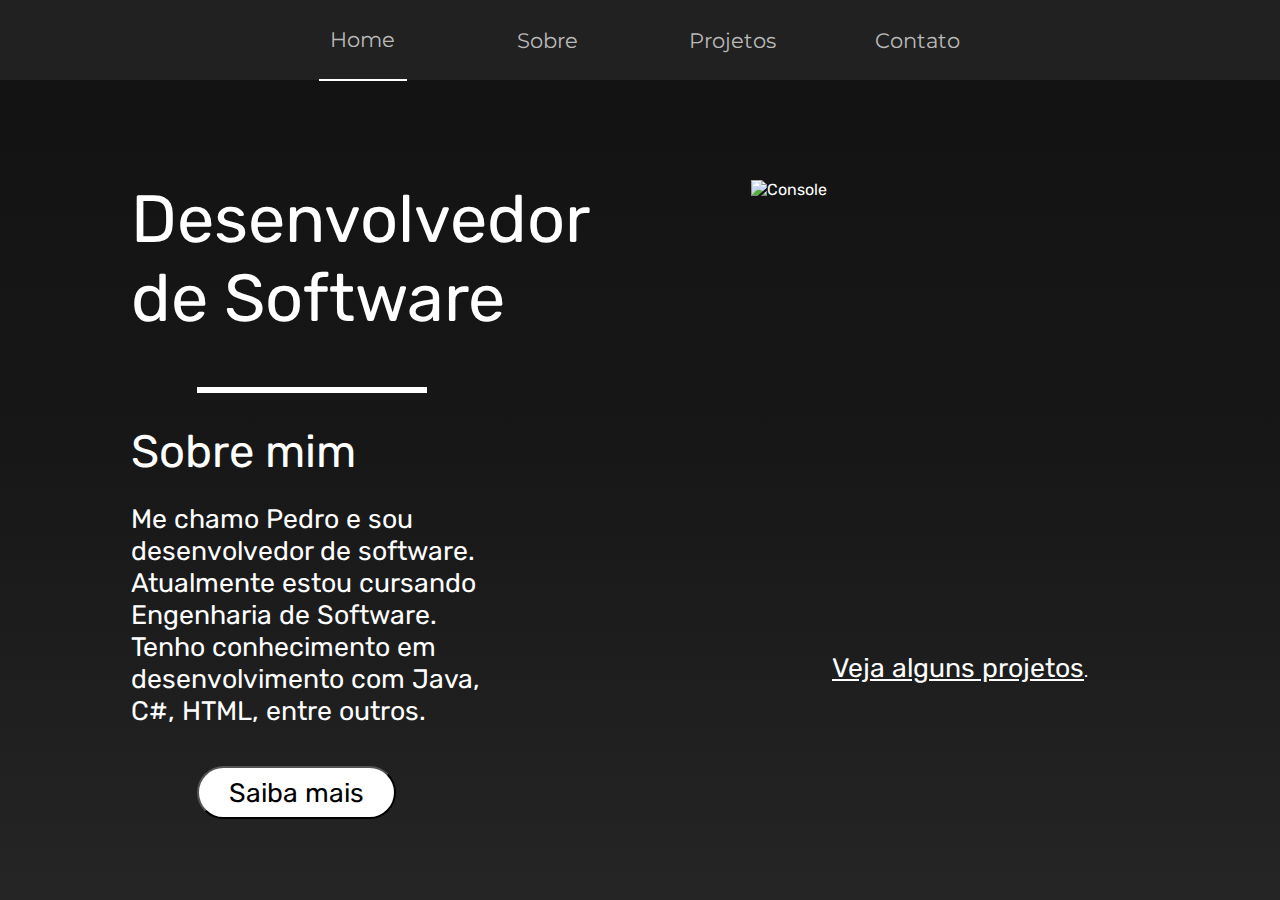
==== portfolio/index.html @ 70cb69e5 "Adicionar página sobre mim" ====
<!DOCTYPE html>
<html lang="pt-br">
<head>
    <meta charset="UTF-8">
    <meta name="viewport" content="width=device-width, initial-scale=1.0">
    <title>Home</title>
    <link rel="stylesheet" href="style.css">
</head>
<body>
    <div class="content">
        <header>
            <ul>
                <li class="home"><a href="./index.html">Home</a></li>
                <li class="about"><a href="./about.html">Sobre</a></li>
                <li class="projects"><a href="">Projetos</a></li>
                <li class="contact"><a href="">Contato</a></li>
            </ul>
        </header>
        <section class="home-content">
            <div class="about">
                <h1>Desenvolvedor de Software</h1>
                <hr>
                <h2>Sobre mim</h2>
                <p>
                    Me chamo Pedro e sou desenvolvedor de software. 
                    Atualmente estou cursando Engenharia de Software. 
                    Tenho conhecimento em desenvolvimento com Java, C#, HTML, entre outros.
                </p>
                <button>Saiba mais</button>             
            </div>
            <div class="tools-content">
                <img src="./img/animated-console.gif" alt="Console" class="console">
                <p><a href="">Veja alguns projetos</a>.</p>
            </div>
        </section>
    </div>
</body>
</html>
---- portfolio/style.css ----
@import url('https://fonts.googleapis.com/css2?family=Montserrat:ital,wght@0,100..900;1,100..900&display=swap');
@import url('https://fonts.googleapis.com/css2?family=Rubik:ital,wght@0,300..900;1,300..900&display=swap');

* {
    color: #FFFFFF;
    margin: 0 0;
}

body {
    background: rgb(18,18,18);
    height: 100vh;
    margin: 0px;
}

div.content {
    width: 100%;
    height: 100%;
    background: rgb(18,18,18);
    background: linear-gradient(180deg, rgba(18,18,18,1) 0%, rgba(23,23,23,1) 50%, rgba(37,37,37,1) 100%);
}

header {
    display: flex;
    align-items: center;
    justify-content: center;
    background-color: #212121;
    font-family: Montserrat;
    width: 100%;
    height: 8.9%;
}

header ul {
    display: flex;
    flex-direction: row;
    justify-content: center;
    align-items: center;
    gap: 97px;
    padding: 0px;
    list-style-type: none;
    height: 100%;
}

header ul li {
    display: flex;
    align-items: center;
    justify-content: center;
    width: 88px;
    height: 100%;
}

header ul li.home {
    border-bottom: 2px solid #ffffff;
}

header ul li a {
    color: #bababa;
    text-decoration: none;
    text-align: center;
    font-size: 16pt;
}

header ul li a:hover {
    font-weight: 600;
    color: #ffffff;
}

section.home-content {
    display: flex;
    flex-direction: row;
    font-family: Rubik;
}

div.about {
    display: flex;
    flex-direction: column;
    align-items: center;
    width: 50%;
}

div.about h1 {
    width: 58.958333333333%;
    font-size: 50pt;
    font-weight: 400;
    margin-top: 100px;
    margin-bottom: 49px;
}

div.about hr {
    width: 35%;
    border: 3px solid #ffffff;
    align-self: flex-start;
    margin-left: 197px;
    margin-right: auto;
}

div.about h2 {
    width: 58.958333333333%;
    font-size: 34pt;
    font-weight: 400;
    margin-top: 32px;
    margin-bottom: 25px;
}

div.about p {
    width: 58.958333333333%;
    font-size: 20pt;
    margin-bottom: 39px;
}

div.about button {
    font-family: Rubik;
    font-size: 20pt;
    color: #000000;
    align-self: flex-start;
    margin-left: 197px;
    margin-right: auto;
    width: 199px;
    height: 53px;
    border-radius: 40px;
    background-color: #ffffff;
}

div.about button:hover {
    color: #000000;
    background-color: #c5c5c5;
}

div.tools-content {
    display: flex;
    flex-direction: column;
    align-items: center;
    width: 50%;
}

div.tools-content img {
    width: 65.208333333333%;
    height: 60.58495821727%;
    margin-top: 100px;
    margin-bottom: 24px;
}

div.tools-content a {
    font-size: 20pt;
}
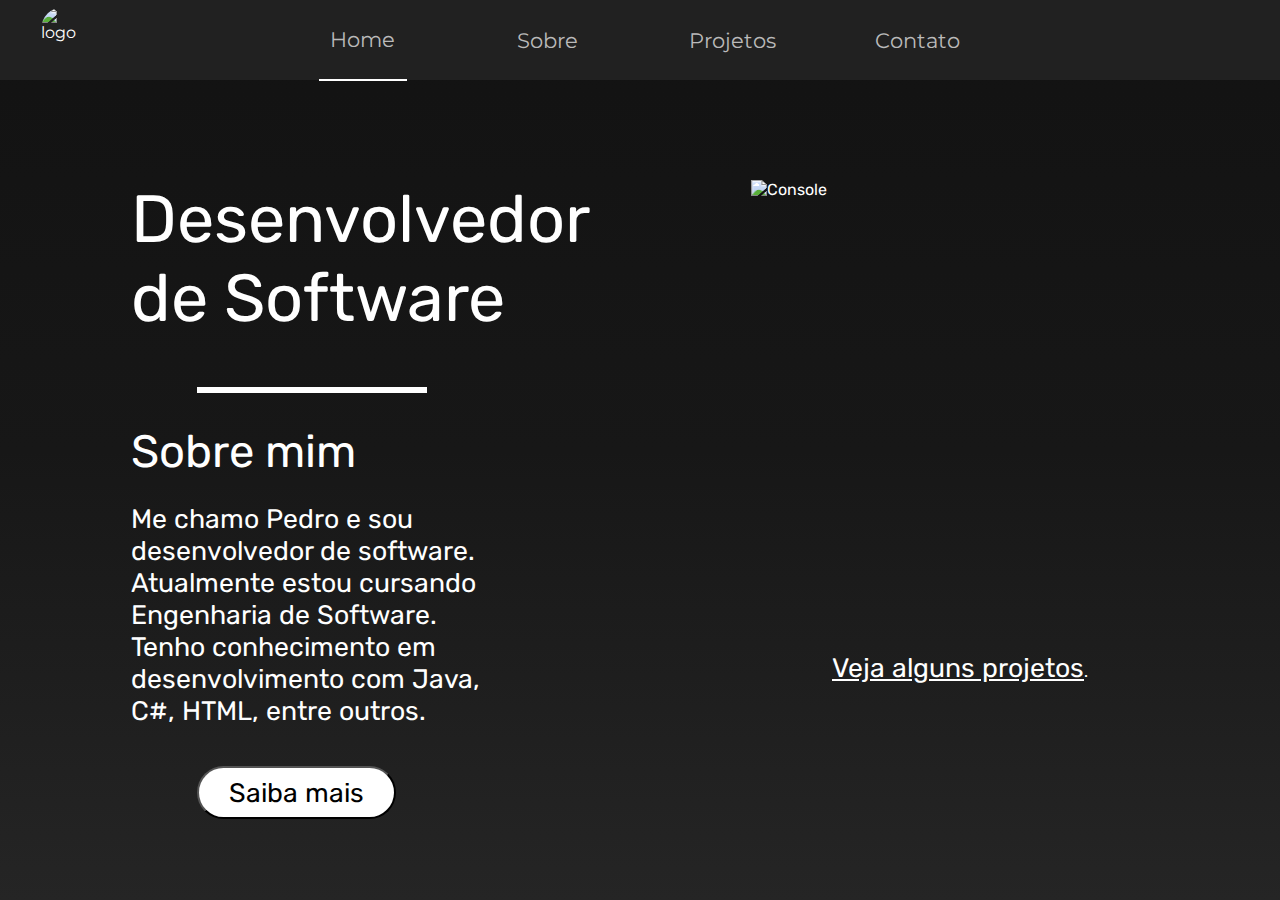
==== commit c05277fb: "feat: adiciona logo no header" ====
--- a/portfolio/index.html
+++ b/portfolio/index.html
@@ -4,11 +4,14 @@
     <meta charset="UTF-8">
     <meta name="viewport" content="width=device-width, initial-scale=1.0">
     <title>Home</title>
-    <link rel="stylesheet" href="style.css">
+    <link rel="stylesheet" href="index-style.css">
 </head>
 <body>
     <div class="content">
         <header>
+            <div class="logo">
+                <img src="https://avatars.githubusercontent.com/u/53160578?v=4" alt="logo" class="logo">
+            </div>
             <ul>
                 <li class="home"><a href="./index.html">Home</a></li>
                 <li class="about"><a href="./about.html">Sobre</a></li>
--- a/portfolio/index-style.css
+++ b/portfolio/index-style.css
@@ -0,0 +1,162 @@
+@import url('https://fonts.googleapis.com/css2?family=Montserrat:ital,wght@0,100..900;1,100..900&display=swap');
+@import url('https://fonts.googleapis.com/css2?family=Rubik:ital,wght@0,300..900;1,300..900&display=swap');
+
+* {
+    color: #FFFFFF;
+    margin: 0 0;
+}
+
+body {
+    background: rgb(18,18,18);
+    height: 100vh;
+    margin: 0px;
+}
+
+div.content {
+    width: 100%;
+    height: 100%;
+    background: rgb(18,18,18);
+    background: linear-gradient(180deg, rgba(18,18,18,1) 0%, rgba(23,23,23,1) 50%, rgba(37,37,37,1) 100%);
+}
+
+header {
+    display: flex;
+    align-items: center;
+    justify-content: center;
+    background-color: #212121;
+    font-family: Montserrat;
+    width: 100%;
+    height: 8.9%;
+}
+
+div.logo {
+    padding-left: 2.8125%;
+    display: flex;
+    justify-content: center;
+    align-items: center;
+    justify-self: start;
+    width: 4.2708333333333%;
+    height: 100%;
+}
+
+img.logo {
+    width: 82.926829268293%;
+    height: 82.926829268293%;
+    justify-self: flex-start;
+    border-radius: 50px;
+}
+
+header ul {
+    display: flex;
+    flex-direction: row;
+    justify-content: center;
+    align-items: center;
+    flex-grow: 1;
+    gap: 97px;
+    padding: 0px 7.0833333333333% 0px 0px;
+    list-style-type: none;
+    height: 100%;
+}
+
+header ul li {
+    display: flex;
+    align-items: center;
+    justify-content: center;
+    width: 88px;
+    height: 100%;
+}
+
+header ul li.home {
+    border-bottom: 2px solid #ffffff;
+}
+
+header ul li a {
+    color: #bababa;
+    text-decoration: none;
+    text-align: center;
+    font-size: 16pt;
+}
+
+header ul li a:hover {
+    font-weight: 600;
+    color: #ffffff;
+}
+
+section.home-content {
+    display: flex;
+    flex-direction: row;
+    font-family: Rubik;
+}
+
+div.about {
+    display: flex;
+    flex-direction: column;
+    align-items: center;
+    width: 50%;
+}
+
+div.about h1 {
+    width: 58.958333333333%;
+    font-size: 50pt;
+    font-weight: 400;
+    margin-top: 100px;
+    margin-bottom: 49px;
+}
+
+div.about hr {
+    width: 35%;
+    border: 3px solid #ffffff;
+    align-self: flex-start;
+    margin-left: 197px;
+    margin-right: auto;
+}
+
+div.about h2 {
+    width: 58.958333333333%;
+    font-size: 34pt;
+    font-weight: 400;
+    margin-top: 32px;
+    margin-bottom: 25px;
+}
+
+div.about p {
+    width: 58.958333333333%;
+    font-size: 20pt;
+    margin-bottom: 39px;
+}
+
+div.about button {
+    font-family: Rubik;
+    font-size: 20pt;
+    color: #000000;
+    align-self: flex-start;
+    margin-left: 197px;
+    margin-right: auto;
+    width: 199px;
+    height: 53px;
+    border-radius: 40px;
+    background-color: #ffffff;
+}
+
+div.about button:hover {
+    color: #000000;
+    background-color: #c5c5c5;
+}
+
+div.tools-content {
+    display: flex;
+    flex-direction: column;
+    align-items: center;
+    width: 50%;
+}
+
+div.tools-content img {
+    width: 65.208333333333%;
+    height: 60.58495821727%;
+    margin-top: 100px;
+    margin-bottom: 24px;
+}
+
+div.tools-content a {
+    font-size: 20pt;
+}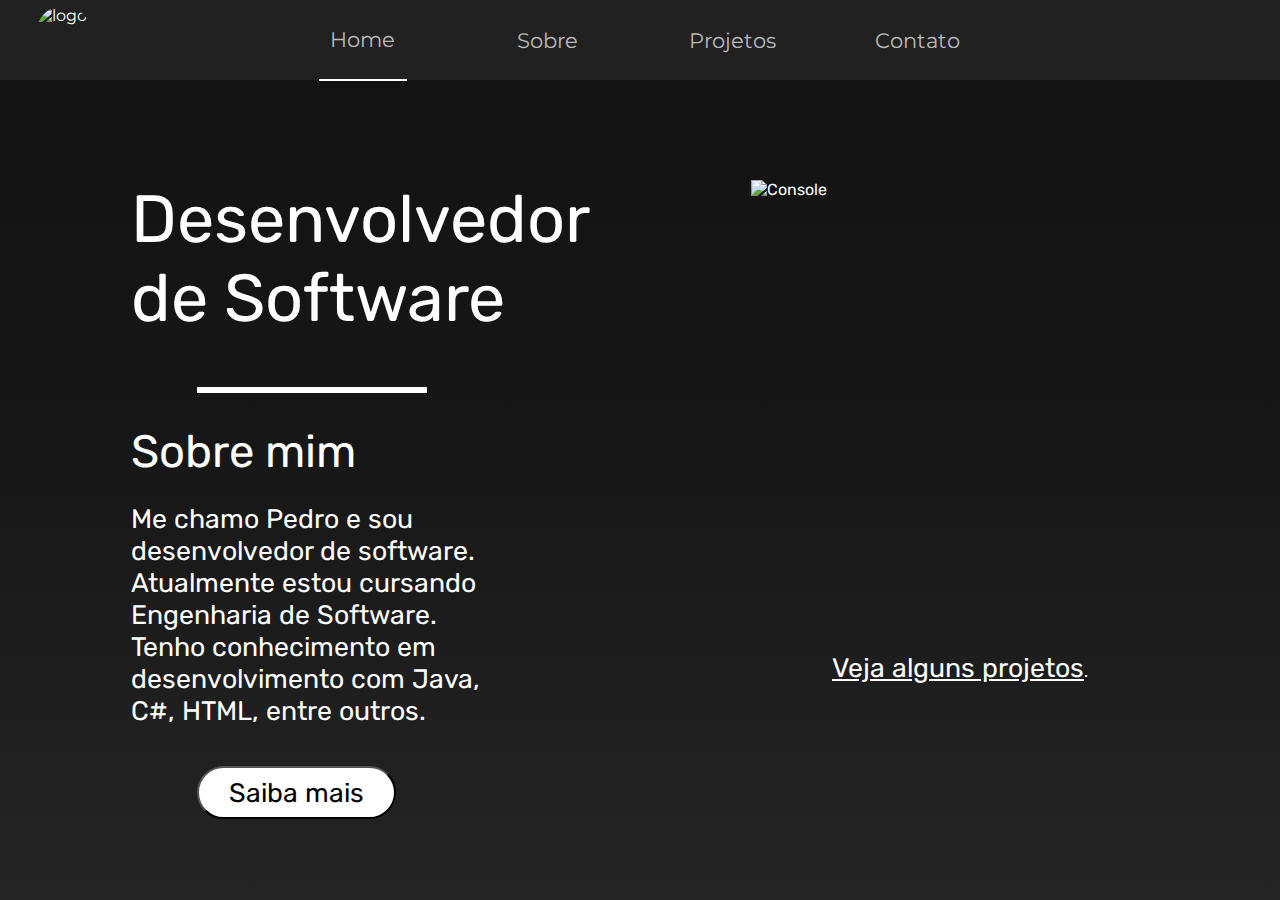
==== commit 725dcc1e: "feat: adiciona seção liguagens e ferraments" ====
--- a/portfolio/index.html
+++ b/portfolio/index.html
@@ -9,7 +9,7 @@
 <body>
     <div class="content">
         <header>
-            <div class="logo">
+            <div class="logo"> 
                 <img src="https://avatars.githubusercontent.com/u/53160578?v=4" alt="logo" class="logo">
             </div>
             <ul>
--- a/portfolio/index-style.css
+++ b/portfolio/index-style.css
@@ -40,8 +40,8 @@
 }
 
 img.logo {
-    width: 82.926829268293%;
-    height: 82.926829268293%;
+    width: 68px;
+    height: 68px;
     justify-self: flex-start;
     border-radius: 50px;
 }
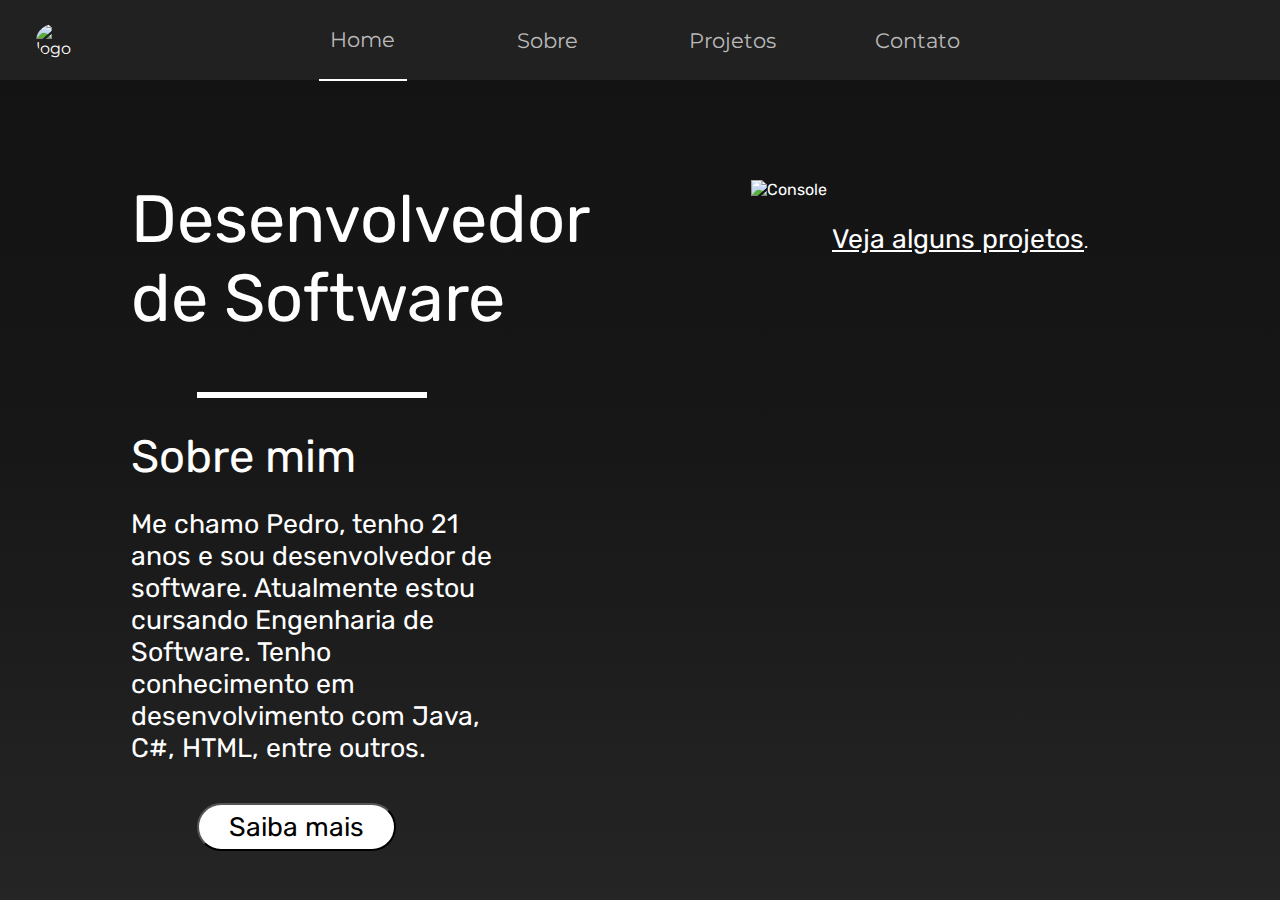
==== commit 93b372c0: "feat: adiciona idade ao parágrafo no index" ====
--- a/portfolio/index.html
+++ b/portfolio/index.html
@@ -24,12 +24,10 @@
                 <h1>Desenvolvedor de Software</h1>
                 <hr>
                 <h2>Sobre mim</h2>
-                <p>
-                    Me chamo Pedro e sou desenvolvedor de software. 
-                    Atualmente estou cursando Engenharia de Software. 
-                    Tenho conhecimento em desenvolvimento com Java, C#, HTML, entre outros.
+                <p id="description">
+                    Me chamo Pedro, tenho [idade] anos e sou desenvolvedor de software. Atualmente estou cursando Engenharia de Software. Tenho conhecimento em desenvolvimento com Java, C#, HTML, entre outros.
                 </p>
-                <button>Saiba mais</button>             
+                <button onclick="window.location.href = './about.html'">Saiba mais</button>             
             </div>
             <div class="tools-content">
                 <img src="./img/animated-console.gif" alt="Console" class="console">
@@ -37,5 +35,12 @@
             </div>
         </section>
     </div>
+    <script>
+        var today = new Date(Date.now());
+        var bd = new Date('Sep 05 2004');
+        var age = (((today - bd)/1000)/86400)/365;
+        var description = document.getElementById("description").innerHTML;
+        document.getElementById("description").innerHTML = description.replace("[idade]", `${Math.round(age - 0.5)}`);
+    </script>
 </body>
 </html>--- a/portfolio/index-style.css
+++ b/portfolio/index-style.css
@@ -13,57 +13,57 @@
 }
 
 div.content {
-    width: 100%;
-    height: 100%;
     background: rgb(18,18,18);
     background: linear-gradient(180deg, rgba(18,18,18,1) 0%, rgba(23,23,23,1) 50%, rgba(37,37,37,1) 100%);
+    height: 100%;
+    width: 100%;
 }
 
 header {
+    align-items: center;
+    background-color: #212121;
     display: flex;
-    align-items: center;
+    font-family: Montserrat;
+    height: 8.9%;
     justify-content: center;
-    background-color: #212121;
-    font-family: Montserrat;
     width: 100%;
-    height: 8.9%;
 }
 
 div.logo {
+    align-items: center;
+    display: flex;
+    height: fit-content;
+    justify-content: center;
+    justify-self: start;
     padding-left: 2.8125%;
-    display: flex;
-    justify-content: center;
-    align-items: center;
-    justify-self: start;
-    width: 4.2708333333333%;
-    height: 100%;
+    width: 3.5416666666667%;
 }
 
 img.logo {
-    width: 68px;
-    height: 68px;
+    border-radius: 50%;
+    height: fit-content;
     justify-self: flex-start;
-    border-radius: 50px;
+    width: 100%;
 }
 
 header ul {
+    align-items: center;
     display: flex;
     flex-direction: row;
-    justify-content: center;
-    align-items: center;
     flex-grow: 1;
     gap: 97px;
-    padding: 0px 7.0833333333333% 0px 0px;
+    height: 100%;
+    justify-content: center;
     list-style-type: none;
-    height: 100%;
+    padding: 0 calc(3.5416666666667% + 2.8125%) 0 0;
 }
 
 header ul li {
+    align-items: center;
     display: flex;
-    align-items: center;
+    height: 100%;
     justify-content: center;
     width: 88px;
-    height: 100%;
 }
 
 header ul li.home {
@@ -72,14 +72,15 @@
 
 header ul li a {
     color: #bababa;
+    font-size: 1.333em;
     text-decoration: none;
     text-align: center;
-    font-size: 16pt;
+    transition: font-weight 100ms;
 }
 
 header ul li a:hover {
+    color: #ffffff;
     font-weight: 600;
-    color: #ffffff;
 }
 
 section.home-content {
@@ -89,72 +90,73 @@
 }
 
 div.about {
+    align-items: center;
     display: flex;
     flex-direction: column;
-    align-items: center;
     width: 50%;
 }
 
 div.about h1 {
-    width: 58.958333333333%;
-    font-size: 50pt;
+    font-size: 4.167em;
     font-weight: 400;
+    height: 23.407407407407%;
     margin-top: 100px;
     margin-bottom: 49px;
+    width: 58.958333333333%;
 }
 
 div.about hr {
-    width: 35%;
+    align-self: flex-start;
     border: 3px solid #ffffff;
-    align-self: flex-start;
     margin-left: 197px;
     margin-right: auto;
+    width: 35%;
 }
 
 div.about h2 {
-    width: 58.958333333333%;
-    font-size: 34pt;
+    font-size: 2.833em;
     font-weight: 400;
     margin-top: 32px;
     margin-bottom: 25px;
+    width: 58.958333333333%;
 }
 
 div.about p {
+    font-size: 1.667em;
+    margin-bottom: 39px;
     width: 58.958333333333%;
-    font-size: 20pt;
-    margin-bottom: 39px;
 }
 
 div.about button {
+    align-self: flex-start;
+    border-radius: 40px;
+    background-color: #ffffff;
+    color: #000000;
     font-family: Rubik;
-    font-size: 20pt;
-    color: #000000;
-    align-self: flex-start;
+    font-size: 1.667em;
+    height: 53px;
     margin-left: 197px;
     margin-right: auto;
     width: 199px;
-    height: 53px;
-    border-radius: 40px;
-    background-color: #ffffff;
 }
 
 div.about button:hover {
+    background-color: #c5c5c5;
     color: #000000;
-    background-color: #c5c5c5;
 }
 
 div.tools-content {
+    align-items: center;
     display: flex;
     flex-direction: column;
-    align-items: center;
     width: 50%;
 }
 
 div.tools-content img {
-    width: 65.208333333333%;
-    height: 60.58495821727%;
+    height: fit-content;
     margin-top: 100px;
     margin-bottom: 24px;
+    width: 65.208333333333%;
 }
 
 div.tools-content a {
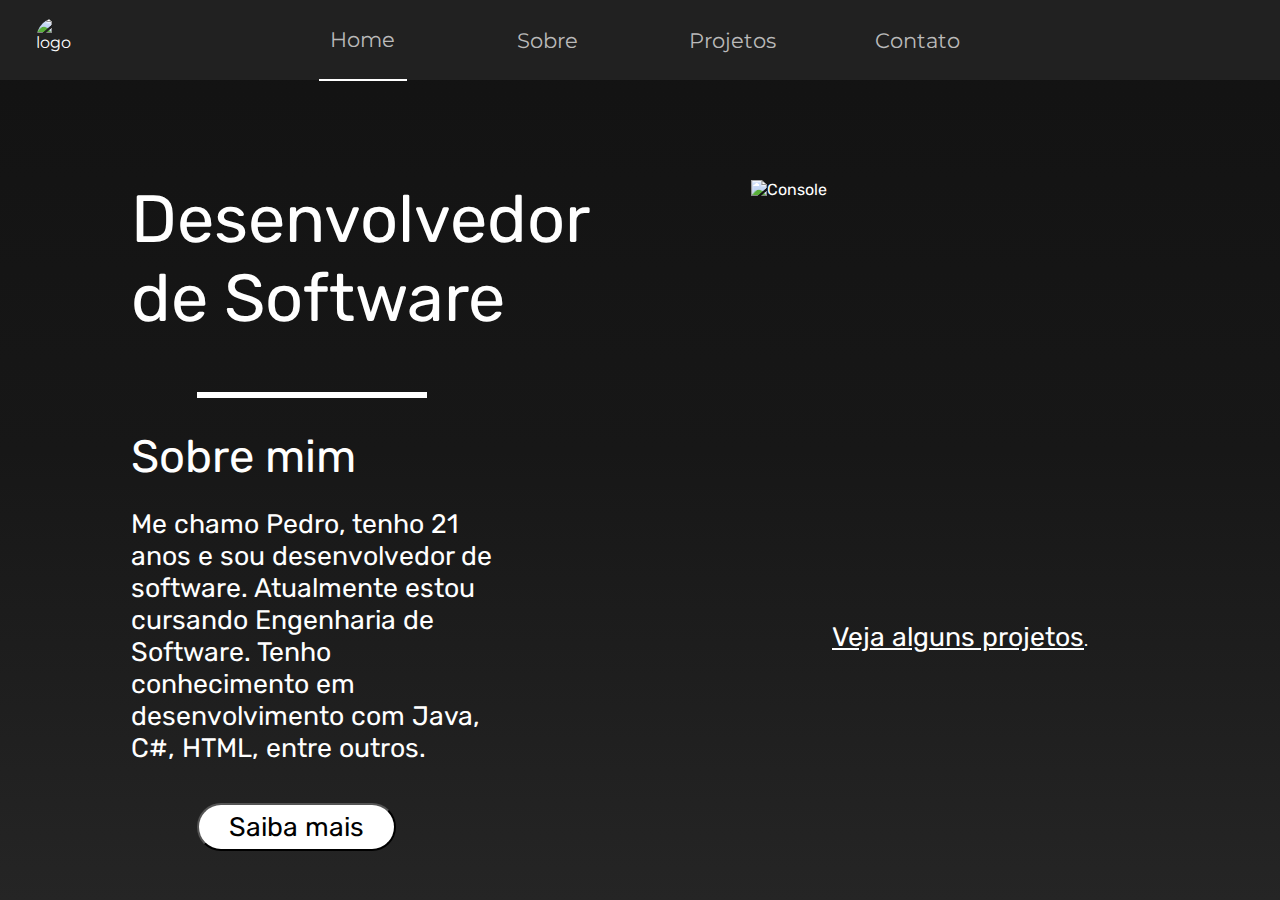
==== commit 2d6195b3: "feat: adiciona contacts e projects" ====
--- a/portfolio/index.html
+++ b/portfolio/index.html
@@ -15,8 +15,8 @@
             <ul>
                 <li class="home"><a href="./index.html">Home</a></li>
                 <li class="about"><a href="./about.html">Sobre</a></li>
-                <li class="projects"><a href="">Projetos</a></li>
-                <li class="contact"><a href="">Contato</a></li>
+                <li class="projects"><a href="./projects.html">Projetos</a></li>
+                <li class="contact"><a href="./contact.html">Contato</a></li>
             </ul>
         </header>
         <section class="home-content">
--- a/portfolio/index-style.css
+++ b/portfolio/index-style.css
@@ -40,8 +40,8 @@
 }
 
 img.logo {
+    aspect-ratio: 1 / 1;
     border-radius: 50%;
-    height: fit-content;
     justify-self: flex-start;
     width: 100%;
 }
@@ -153,7 +153,7 @@
 }
 
 div.tools-content img {
-    height: fit-content;
+    aspect-ratio: 1 / 1;
     margin-top: 100px;
     margin-bottom: 24px;
     width: 65.208333333333%;
